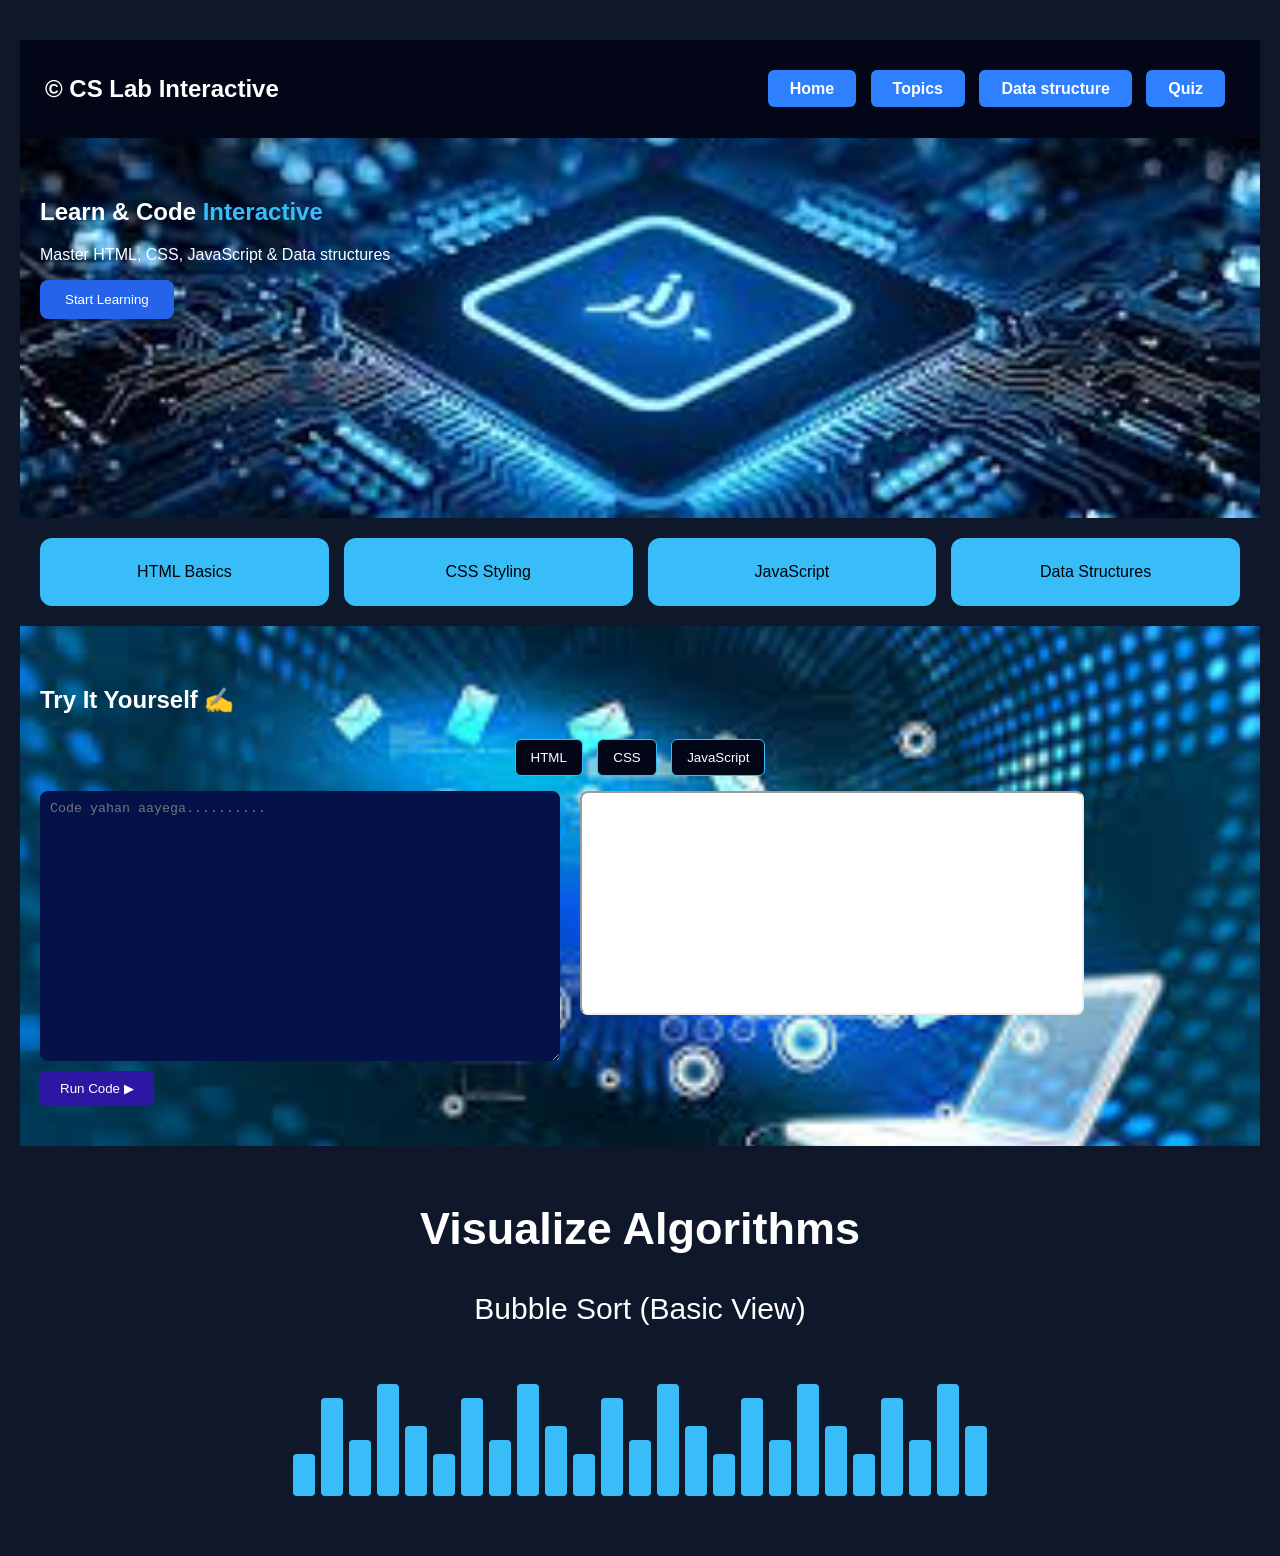
==== index.html @ 9be8dea6 "Added project files" ====
<!DOCTYPE html>
<html lang="en">
<head>
<meta charset="UTF-8">
<meta name="viewport" content="width=device-width, initial-scale=1.0">
<title>© CS Lab Interactive</title>
<link rel="stylesheet" href="style.css">
</head>
<body>

<!-- NAVBAR -->
<nav class="nav">
  <h1>© CS Lab Interactive</h1>
  <div class="nav-links">
  <a href="index.html" class="n">Home</a>
    <a href="Topics.html" class="n">Topics</a>
    <a href="Data structure.html" class="n">Data structure</a>
    <a href="Quiz.html" class="n">Quiz</a>
  </div>
</nav>

<!-- HERO SECTION -->
<section class="hero">
  <h1>Learn & Code <span>Interactive</span></h1>
  <p>Master HTML, CSS, JavaScript & Data structures</p>
  <button class="main-btn">Start Learning</button>
</section>

<!-- SUBJECT CARDS -->
<section class="subjects">
  <div class="card html" onclick="showHTML(bvnncnn n)">HTML Basics</div>
  <div class="card css" onclick="showCSS()">CSS Styling</div>
  <div class="card js" onclick="showJS()">JavaScript</div>
  <div class="card ds" onclick="showDS()">Data Structures</div>
</section>

<!-- TRY IT YOURSELF -->
<section class="try">
  <h1>Try It Yourself ✍️</h1>

  <div class="code-buttons">
    <button onclick="htmlCode()">HTML</button>
    <button onclick="cssCode()">CSS</button>
    <button onclick="jsCode()">JavaScript</button>
  </div>

  <div class="editor">
    <textarea id="code" placeholder="Code yahan aayega.........."></textarea>
    <iframe id="output"></iframe>
  </div>

  <button class="run-btn" onclick="runCode()">Run Code ▶</button>
</section>

<!-- ALGORITHM -->
<section class="algo">
  <h2>Visualize Algorithms</h2>
  <p>Bubble Sort (Basic View)</p>

  <div class="bars">
    <span style="height:30%"></span>
    <span style="height:70%"></span>
    <span style="height:40%"></span>
    <span style="height:80%"></span>
    <span style="height:50%"></span>
        <span style="height:30%"></span>
    <span style="height:70%"></span>
    <span style="height:40%"></span>
    <span style="height:80%"></span>
    <span style="height:50%"></span>
        <span style="height:30%"></span>
    <span style="height:70%"></span>
    <span style="height:40%"></span>
    <span style="height:80%"></span>
    <span style="height:50%"></span>
        <span style="height:30%"></span>
    <span style="height:70%"></span>
    <span style="height:40%"></span>
    <span style="height:80%"></span>
    <span style="height:50%"></span>
        <span style="height:30%"></span>
    <span style="height:70%"></span>
    <span style="height:40%"></span>
    <span style="height:80%"></span>
    <span style="height:50%"></span>
  </div>
</section>

<script src="script.js"></script>
</body>
</html>
---- style.css ----
body{
  margin:0;
  font-family:Arial, sans-serif;
  background:#0f172a;
  color:white;
  background-size: cover;
  background-position: center;
  background-repeat: no-repeat;
  padding: 40px 20px;
}



.n {
  
  padding: 10px 22px;
  background: #2f80ff;
  color: white;
  text-decoration: none;
  border-radius: 6px;
  font-weight: bold;
  gap: 5px;
}
/* NAVBAR */
.nav{
  display:flex;
  justify-content: space-between;
  align-items: center;
  padding:15px 25px;
  background:#020617;

  
  
}



@media (max-width: 860px) {

  .nav {

    align-items: flex-start-end;
    flex-direction: column;


  }

  .nav-links {
    width: 100%;
    display: flex;

  margin-top: 15px;
  }
}

  .nav-links a {
    width: 100%;
    text-align: center;
    margin-bottom: 10px;
    margin-right: 10px;
  }



.nav button:hover{
  color:#38bdf8;
}

/* HERO */
.hero{
  padding:60px 20px;
  text-align: left;
height:300px;
 background-image: url("images (1).jpeg"); 
 background-size: cover;
  background-position: center;
  background-repeat: no-repeat;
  padding: 40px 20px;



}

.hero span{
  color:#38bdf8;
}

.main-btn{
  padding:12px 25px;
  background:#2563eb;
  border:none;
  color:white;
  border-radius:8px;
  cursor:pointer;
}

.main-btn:hover{
  background:#1e40af;
}

/* CARDS */
.subjects{
  display:grid;
  grid-template-columns:repeat(auto-fit,minmax(150px,1fr));
  gap:15px;
  padding:20px;
}

.card{
  padding:25px;
  text-align:center;
  border-radius:12px;
  cursor:pointer;
  transition:0.3s;
}

.card:hover{
  transform:scale(1.05);
}

.html{background:#38bdf8;color:black;}
.css{background:#38bdf8;color:black;}
.js{background:#38bdf8;color:black;}
.ds{background:#38bdf8;color:black;}

/* TRY IT */
.try{
  padding:20px;
   background-image: url("images.jpeg"); 
 background-size: cover;
  background-position: center;
  background-repeat: no-repeat;
  padding: 40px 20px;

  

}

.code-buttons{
  text-align:center;
  margin-bottom:10px;

}

.code-buttons button{
  margin:5px;
  padding:10px 15px;
  background:#020617;
  border:1px solid #38bdf8;
  color:white;
  border-radius:6px;
  cursor:pointer;
}

.code-buttons button:hover{
  background:#38bdf8;
  color:black;
}
.editor {
  display: flex;           /* flex container */
  gap: 20px;               /* spacing between input & output */
  flex-wrap: wrap;          /* wrap for very small screens */
}

.code, .output {
  flex: 1;                 /* each takes equal space */
  min-width: 300px;        /* ensures side-by-side on desktop */
  height: 250px;
  border-radius: 8px;
}

/* Input style */
.code {
  background: black;
  color: white;
  padding: 10px;
  font-family: monospace;
}

/* Output style */
.output {
  background: white;
  border: none;
}

/* Mobile */
@media (max-width:768px) {
  .editor {
    flex-direction: column;   /* stack upar-neeche */
  }
}
textarea{
  width:100%;
  max-width:500px;
  height:250px;
  background:#051249;
  color:#22c55e;
  border:none;
  padding:10px;
  border-radius:8px;
}

iframe{
  width:100%;
  max-width:500px;
  height:220px;
  background:white;
  border-radius:8px;
}

.run-btn{
  margin-top:10px;
  padding:10px 20px;
  background:#2C16A3;
  border:none;
  color:white;
  border-radius:6px;
  cursor:pointer;
}

/* ALGORITHM */
.algo{
  padding:20px;
  text-align:center;
  font-size: 30px;
  
}

.bars{
  display:flex;
  justify-content:center;
  align-items:flex-end;
  gap:6px;
  height:140px;
}

.bars span{
  width:22px;
  background:#38bdf8;
  border-radius:4px;
}
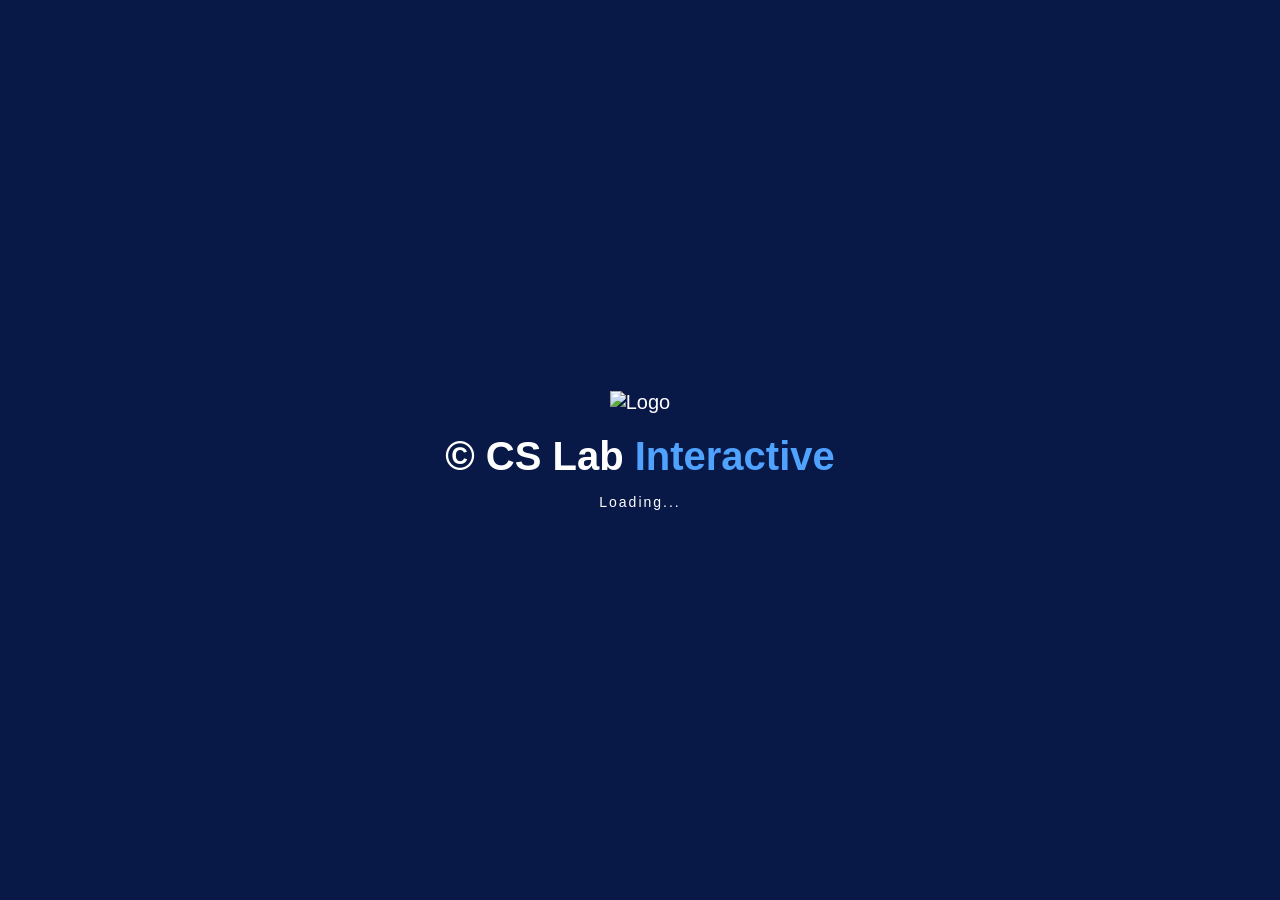
==== commit 8c46fb0d: "Add files via upload" ====
--- a/index.html
+++ b/index.html
@@ -1,91 +1,81 @@
 <!DOCTYPE html>
 <html lang="en">
 <head>
-<meta charset="UTF-8">
-<meta name="viewport" content="width=device-width, initial-scale=1.0">
+
 <title>© CS Lab Interactive</title>
-<link rel="stylesheet" href="style.css">
+
+<style>
+/* ===== RESET ===== */
+* {
+  margin: 0;
+  padding: 0;
+  box-sizing: border-box;
+}
+
+/* ===== BODY ===== */
+body {
+  height: 100vh;
+  display: flex;
+  justify-content: center;
+  align-items: center;
+  background: #081948;
+  font-family: Arial, sans-serif;
+}
+
+/* ===== SPLASH CONTAINER ===== */
+.splash {
+  text-align: center;
+  color: white;
+  font-size: 20px;
+}
+
+/* ===== LOGO ===== */
+.logo {
+  width: 120px;
+  height: 120px;
+  margin-bottom: 20px;
+  animation: zoom 1.5s ease-in-out infinite alternate;
+}
+
+/* ===== TEXT ===== */
+.splash h1 {
+  font-size: 40px;
+}
+
+.splash span {
+  color: #4fa3ff;
+}
+
+/* ===== LOADING DOTS ===== */
+.loading {
+  margin-top: 15px;
+  font-size: 14px;
+  letter-spacing: 2px;
+}
+
+/* ===== ANIMATION ===== */
+@keyframes zoom {
+  from { transform: scale(1); }
+  to { transform: scale(1.1); }
+}
+</style>
 </head>
 <body>
 
-<!-- NAVBAR -->
-<nav class="nav">
-  <h1>© CS Lab Interactive</h1>
-  <div class="nav-links">
-  <a href="index.html" class="n">Home</a>
-    <a href="Topics.html" class="n">Topics</a>
-    <a href="Data structure.html" class="n">Data structure</a>
-    <a href="Quiz.html" class="n">Quiz</a>
-  </div>
-</nav>
+<div class="splash">
+  <!-- LOGO IMAGE -->
+  <img src="/project /file_00000000d63871fab09ccb80ce509090.png" class="logo" alt="Logo">
 
-<!-- HERO SECTION -->
-<section class="hero">
-  <h1>Learn & Code <span>Interactive</span></h1>
-  <p>Master HTML, CSS, JavaScript & Data structures</p>
-  <button class="main-btn">Start Learning</button>
-</section>
+  <h1>© CS Lab <span>Interactive</span></h1>
+  <div class="loading">Loading...</div>
+</div>
 
-<!-- SUBJECT CARDS -->
-<section class="subjects">
-  <div class="card html" onclick="showHTML(bvnncnn n)">HTML Basics</div>
-  <div class="card css" onclick="showCSS()">CSS Styling</div>
-  <div class="card js" onclick="showJS()">JavaScript</div>
-  <div class="card ds" onclick="showDS()">Data Structures</div>
-</section>
+<script>
+  // 3 seconds baad home page open hoga
+  setTimeout(function(){
+    window.location.href = "logo.html";
+  }, 3000);
+</script>
 
-<!-- TRY IT YOURSELF -->
-<section class="try">
-  <h1>Try It Yourself ✍️</h1>
-
-  <div class="code-buttons">
-    <button onclick="htmlCode()">HTML</button>
-    <button onclick="cssCode()">CSS</button>
-    <button onclick="jsCode()">JavaScript</button>
-  </div>
-
-  <div class="editor">
-    <textarea id="code" placeholder="Code yahan aayega.........."></textarea>
-    <iframe id="output"></iframe>
-  </div>
-
-  <button class="run-btn" onclick="runCode()">Run Code ▶</button>
-</section>
-
-<!-- ALGORITHM -->
-<section class="algo">
-  <h2>Visualize Algorithms</h2>
-  <p>Bubble Sort (Basic View)</p>
-
-  <div class="bars">
-    <span style="height:30%"></span>
-    <span style="height:70%"></span>
-    <span style="height:40%"></span>
-    <span style="height:80%"></span>
-    <span style="height:50%"></span>
-        <span style="height:30%"></span>
-    <span style="height:70%"></span>
-    <span style="height:40%"></span>
-    <span style="height:80%"></span>
-    <span style="height:50%"></span>
-        <span style="height:30%"></span>
-    <span style="height:70%"></span>
-    <span style="height:40%"></span>
-    <span style="height:80%"></span>
-    <span style="height:50%"></span>
-        <span style="height:30%"></span>
-    <span style="height:70%"></span>
-    <span style="height:40%"></span>
-    <span style="height:80%"></span>
-    <span style="height:50%"></span>
-        <span style="height:30%"></span>
-    <span style="height:70%"></span>
-    <span style="height:40%"></span>
-    <span style="height:80%"></span>
-    <span style="height:50%"></span>
-  </div>
-</section>
-
-<script src="script.js"></script>
 </body>
 </html>
